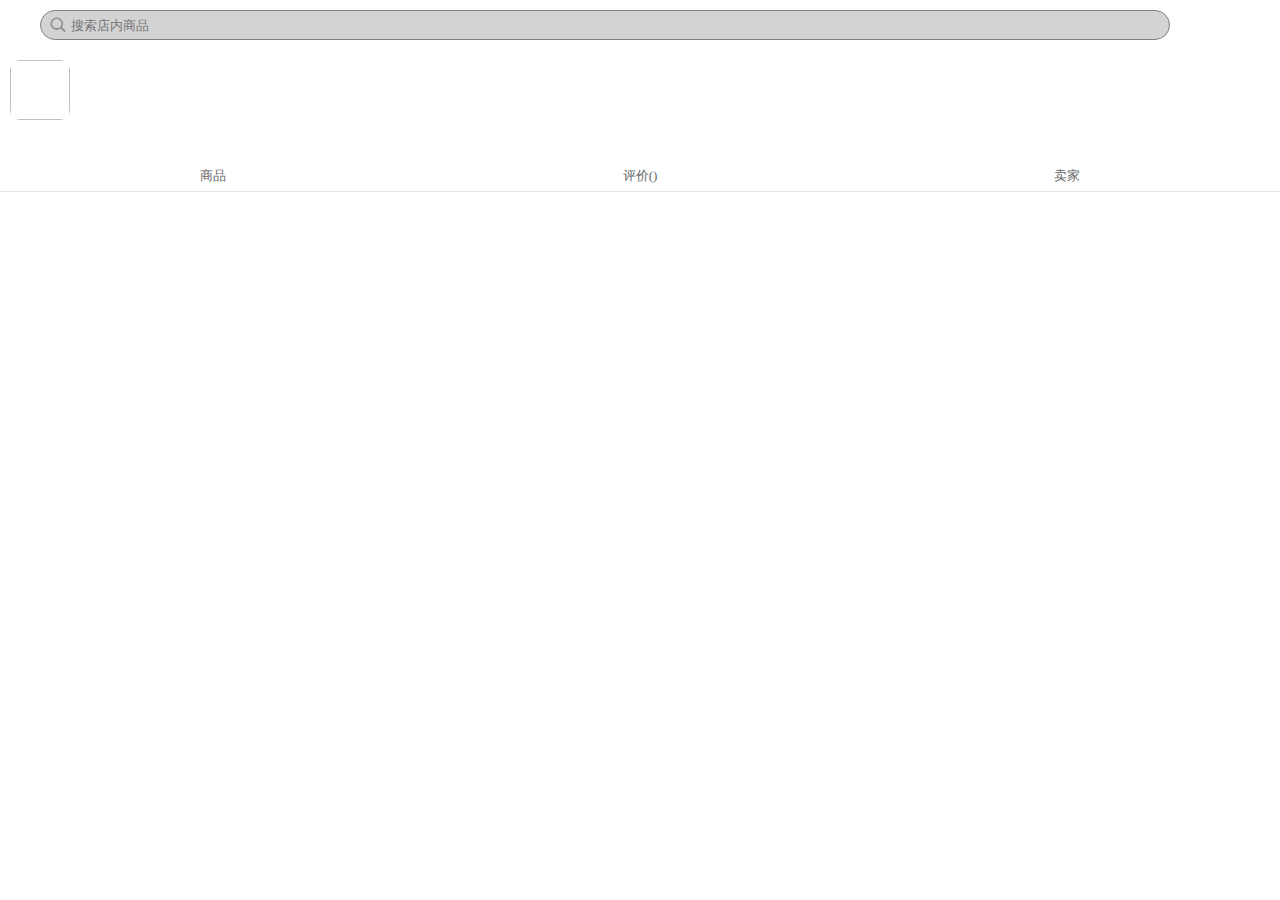
==== index.html @ cdbb6b90 "项目改为移动app" ====
<!DOCTYPE html><html><head><meta charset=utf-8><meta name=viewport content="width=device-width,initial-scale=1,maximum-scale=1,user-scalable=0"><link rel=stylesheet type=text/css href=./static/css/reset.css><title>vue-project</title><link href=/static/css/app.e867275e34f688f08f4c9e8d026b92f0.css rel=stylesheet></head><body><div id=app></div><script type=text/javascript src=/static/js/manifest.2ae2e69a05c33dfc65f8.js></script><script type=text/javascript src=/static/js/vendor.a8c335225a72b630ca48.js></script><script type=text/javascript src=/static/js/app.264965eae5c0afcf4683.js></script></body></html>
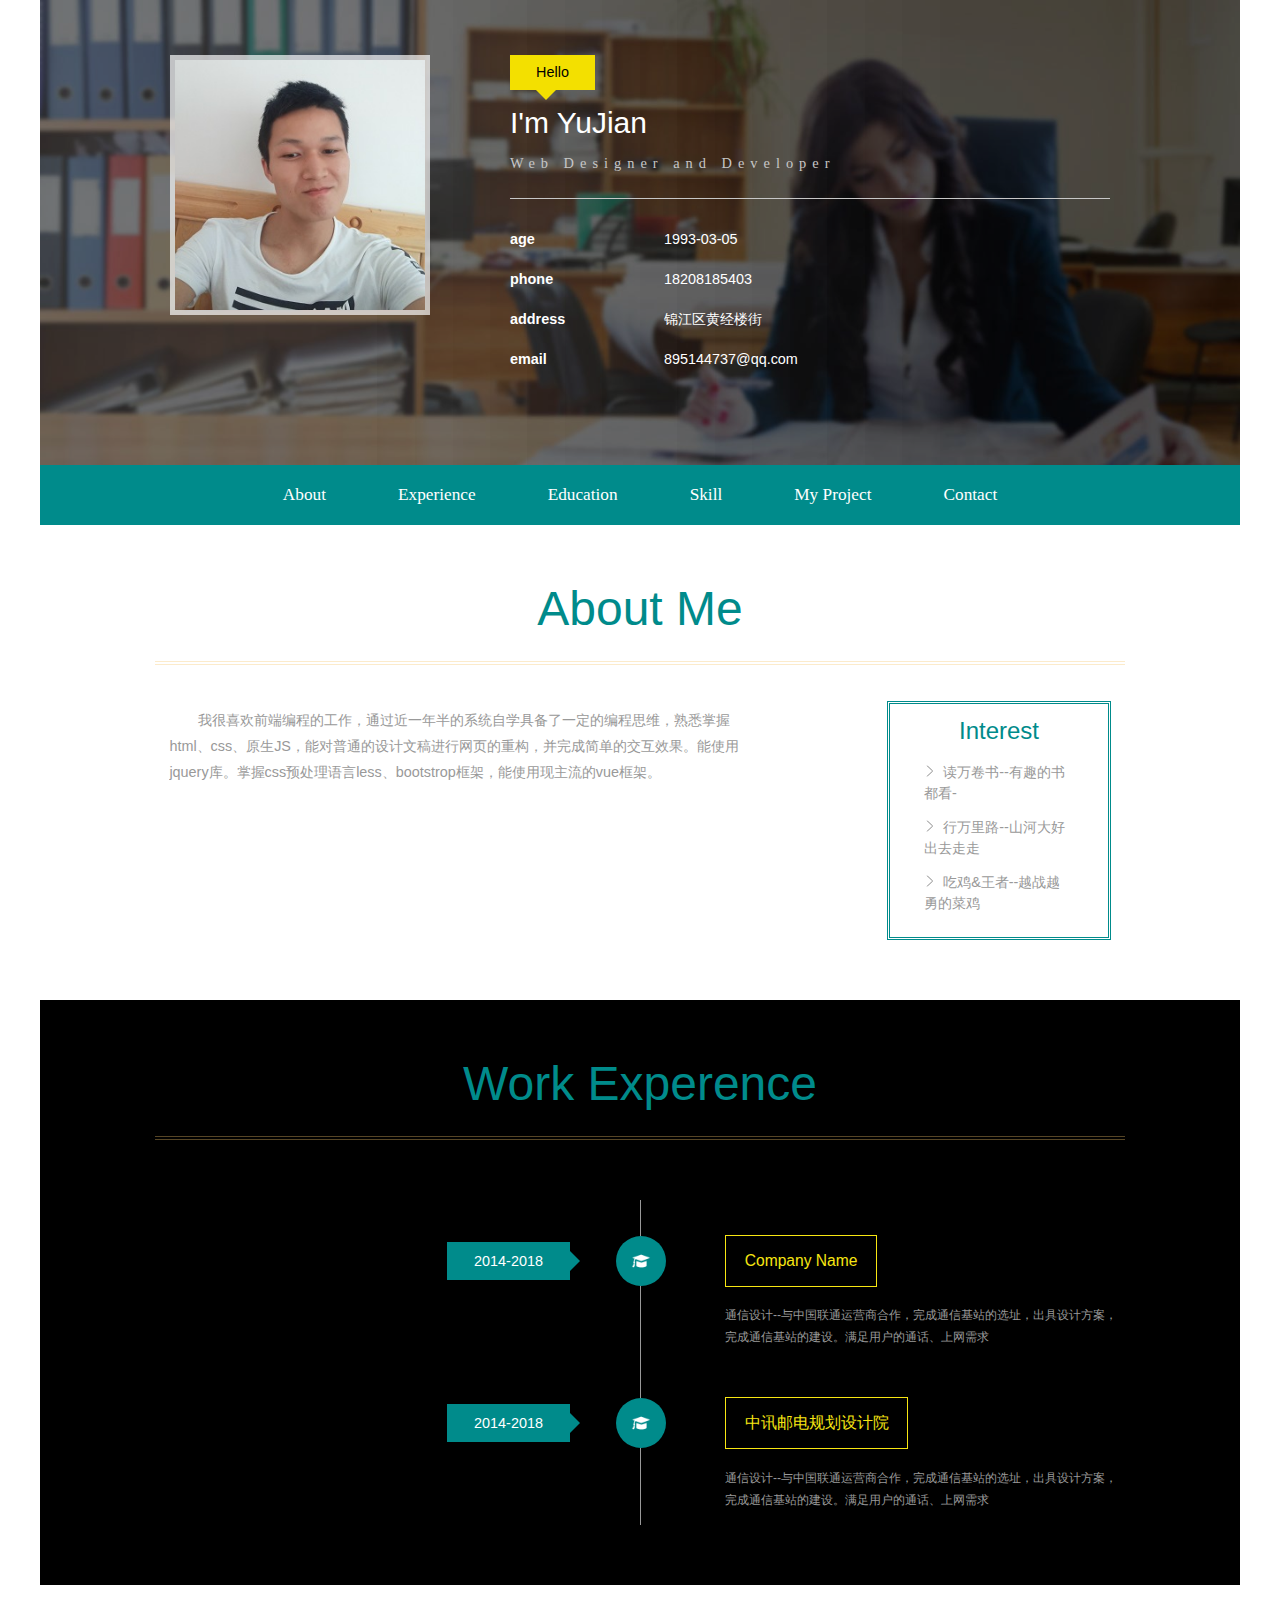
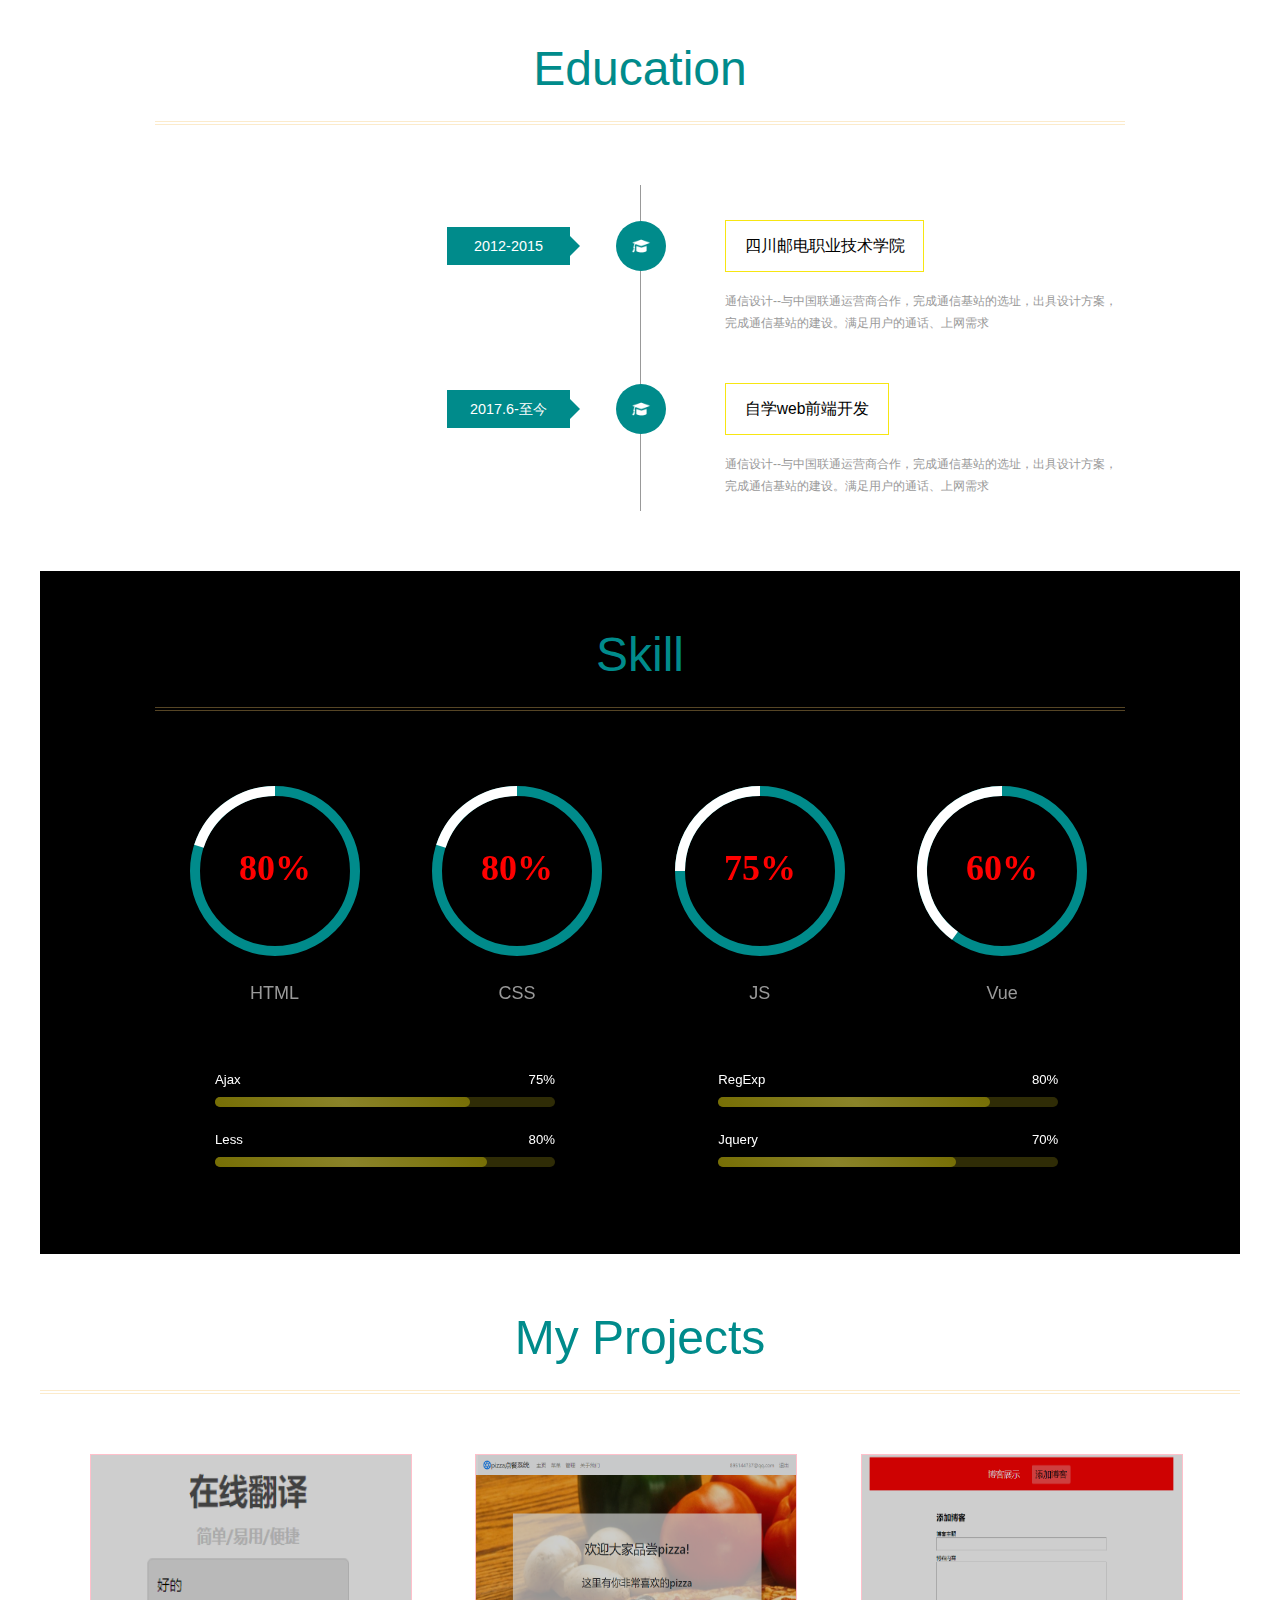
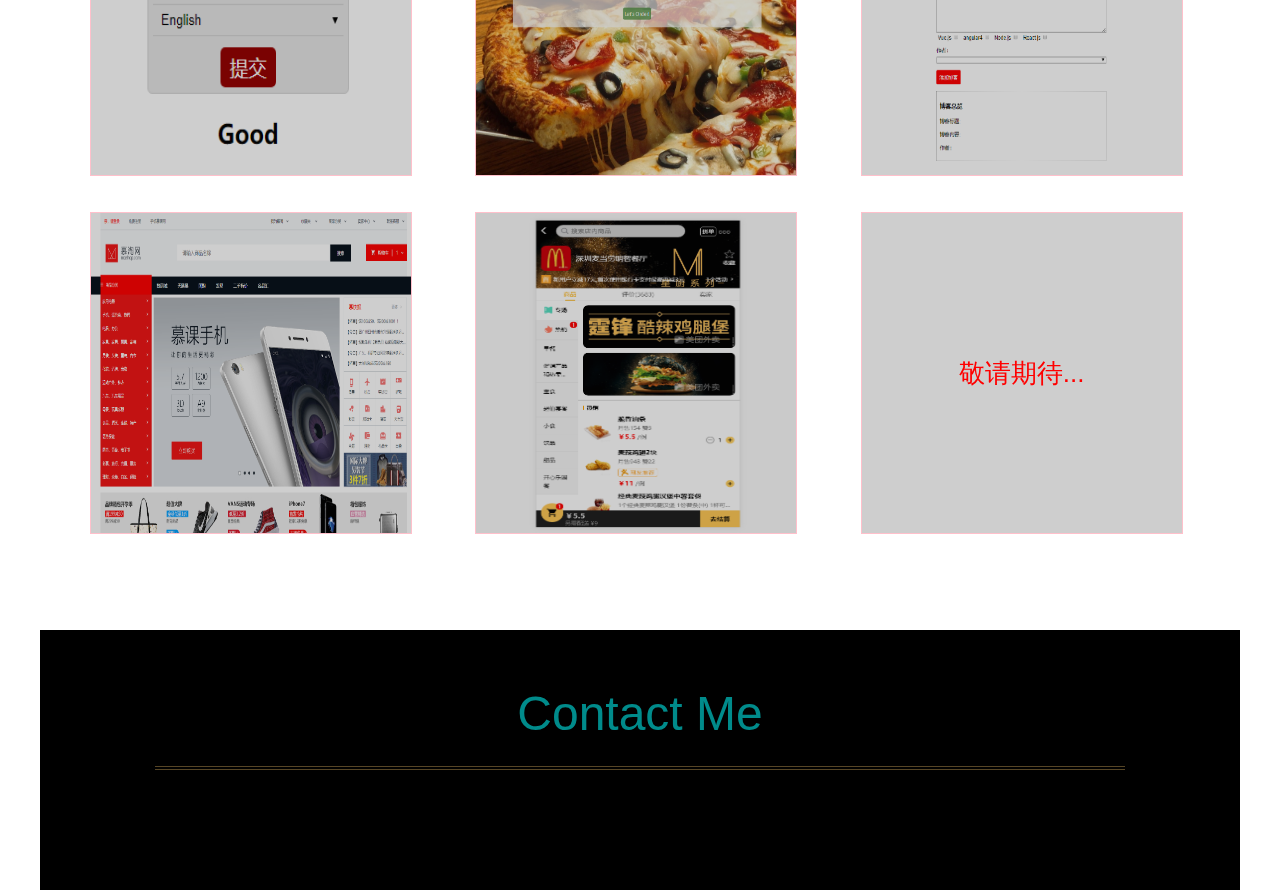
==== commit 133cedff: "是" ====
--- a/index.html
+++ b/index.html
@@ -1 +1,223 @@
-<!DOCTYPE html><html><head><meta charset=utf-8><meta name=viewport content="width=device-width,initial-scale=1,maximum-scale=1,user-scalable=0"><link rel=stylesheet type=text/css href=./static/css/reset.css><title>vue-project</title><link href=/static/css/app.e867275e34f688f08f4c9e8d026b92f0.css rel=stylesheet></head><body><div id=app></div><script type=text/javascript src=/static/js/manifest.2ae2e69a05c33dfc65f8.js></script><script type=text/javascript src=/static/js/vendor.a8c335225a72b630ca48.js></script><script type=text/javascript src=/static/js/app.264965eae5c0afcf4683.js></script></body></html>+<!DOCTYPE html>
+<html lang="en">
+<head>
+	<meta charset="UTF-8">
+	<title>index-1</title>
+	<meta  name="viewport" content="width=device-width,initial-scale=1.0,user-scalable=no"></meta>
+	<link rel="stylesheet" type="text/css" href="css/base.css">
+	<link rel="stylesheet" type="text/css" href="css/css.css">
+</head>
+<body>
+	
+	<div class="banner">
+		<div class="banner-info">
+			<div class="container">
+				<div class="fl header-img">
+					<img src="./image/header-img.jpg">
+				</div>
+				<div class="fr self-message">
+					<h5>Hello</h5>
+					<h3>I'm YuJian</h3>
+					<h6>Web Designer and Developer</h6>
+					<ul class="address-text">
+						<li>
+							<span><b>age</b></span>
+							<span>1993-03-05</span>
+						</li>
+						<li>
+							<span><b>phone</b></span>
+							<span>18208185403</span>
+						</li>
+						<li>
+							<span><b>address</b></span>
+							<span>锦江区黄经楼街</span>
+						</li>
+						<li>
+							<span><b>email</b></span>
+							<span>895144737@qq.com</span>
+						</li>
+					</ul>
+				</div>
+			</div>
+		</div>
+	</div>
+	<div class="nav">
+		<ul class="navbar">
+			<li><a>About</a></li>
+			<li><a>Experience</a></li>
+			<li><a>Education</a></li>
+			<li><a>Skill</a></li>
+			<li><a>My Project</a></li>
+			<li><a>Contact</a></li>
+		</ul>
+	</div>
+	<div class="content">
+		<div class="about">
+			<div class="about-contanier">
+				<h2>About Me</h2>
+				<div class="introduce-parent">
+					<div class="self-introduce fl">我很喜欢前端编程的工作，通过近一年半的系统自学具备了一定的编程思维，熟悉掌握html、css、原生JS，能对普通的设计文稿进行网页的重构，并完成简单的交互效果。能使用jquery库。掌握css预处理语言less、bootstrop框架，能使用现主流的vue框架。</div>
+					<div class="Interest fr">
+						<h3>Interest</h3>
+						<ul class="Interest-list">
+							<li>读万卷书--有趣的书都看-</li>
+							<li>行万里路--山河大好出去走走</li>
+							<li>吃鸡&王者--越战越勇的菜鸡</li>
+						</ul>
+					</div>
+				</div>
+			</div>
+		</div>
+		<div class="experience">
+			<div class="experience-contanier">
+				<h2>Work Experence</h2>
+				<div class="experience-ifo">
+					<div class="experience-fl fl"><span class="fr">
+						2014-2018
+					</span></div>
+					<div class="experience-fr fr">
+						<h5>Company Name
+							<span class="company-icon"></span>
+						</h5>
+						<p>通信设计--与中国联通运营商合作，完成通信基站的选址，出具设计方案，完成通信基站的建设。满足用户的通话、上网需求</p>
+					</div>
+				</div>
+				<div class="experience-ifo">
+					<div class="experience-fl fl"><span class="fr">
+						2014-2018
+					</span></div>
+					<div class="experience-fr fr">
+						<h5>中讯邮电规划设计院
+							<span class="company-icon"></span>
+						</h5>
+						<p>通信设计--与中国联通运营商合作，完成通信基站的选址，出具设计方案，完成通信基站的建设。满足用户的通话、上网需求</p>
+					</div>
+				</div>
+			</div>
+		</div>
+		<div class="Education">
+			<div class="Education-contanier">
+				<h2>Education</h2>
+				<div class="experience-ifo">
+					<div class="experience-fl fl"><span class="fr">
+						2012-2015
+					</span></div>
+					<div class="experience-fr fr">
+						<h5 style="color:black">四川邮电职业技术学院
+							<span class="company-icon"></span>
+						</h5>
+						<p>通信设计--与中国联通运营商合作，完成通信基站的选址，出具设计方案，完成通信基站的建设。满足用户的通话、上网需求</p>
+					</div>
+				</div>
+				<div class="experience-ifo">
+					<div class="experience-fl fl"><span class="fr">
+						2017.6-至今
+					</span></div>
+					<div class="experience-fr fr" >
+						<h5 style="color:black">自学web前端开发
+							<span class="company-icon"></span>
+						</h5>
+						<p>通信设计--与中国联通运营商合作，完成通信基站的选址，出具设计方案，完成通信基站的建设。满足用户的通话、上网需求</p>
+					</div>
+				</div>
+			</div>
+		</div>
+		<div class="skill">
+			<div class="skill-contanier">
+				<h2>Skill</h2>
+				<ul class="skill-list">
+					<li>
+						<canvas id="html">您的浏览器不支持canvas标签。</canvas>
+						<p>HTML</p>
+					</li>
+					<li>
+						<canvas id="css">您的浏览器不支持canvas标签。</canvas>
+						<p>CSS</p>
+					</li>
+					<li>
+						<canvas id="JS">您的浏览器不支持canvas标签。</canvas>
+						<p>JS</p>
+					</li><!-- 
+					<li>
+						<canvas id="less">您的浏览器不支持canvas标签。</canvas>
+						<p>Less</p>
+					</li>
+					<li>
+						<canvas id="ajax">您的浏览器不支持canvas标签。</canvas>
+						<p>Ajax</p>
+					</li>
+					<li>
+						<canvas id="jquery">您的浏览器不支持canvas标签。</canvas>
+						<p>Jquery</p>
+					</li> -->
+					<li>
+						<canvas id="vue">您的浏览器不支持canvas标签。</canvas>
+						<p>Vue</p>
+					</li>
+				</ul>
+				<ul class="other-skill">
+					<li>
+						<p>
+							<span class="fl">Ajax</span>
+							<span class="fr">75%</span>
+						</p>
+						<div class="health">
+							<div class="son" id="ajax"></div>
+						</div>
+					</li>
+					<li>
+						<p>
+							<span class="fl">RegExp</span>
+							<span class="fr">80%</span>
+						</p>
+						<div class="health">
+							<div class="son" id="regexp"></div>
+						</div>
+					</li>
+					<li>
+						<p>
+							<span class="fl">Less</span>
+							<span class="fr">80%</span>
+						</p>
+						<div class="health">
+							<div class="son" id="less"></div>
+						</div>
+					</li>
+					<li>
+						<p>
+							<span class="fl">Jquery</span>
+							<span class="fr">70%</span>
+						</p>
+						<div class="health">
+							<div class="son" id="jquery"></div>
+						</div>
+					</li>
+				</ul>
+			</div>
+		</div>
+		<div class="project">
+			<div class="project-contanier">
+				<h2>My Projects</h2>
+				<ul class="project-list">
+					<li class="translate-wrapper project-item"><a href="./mutao/index.html"></a></li>
+					<li class="ordering-wrapper project-item"><a href="./translate/index.html"></a></li>
+					<li class="blog-wrapper project-item"><a href="./haha.html"></a></li>
+					<li class="mutao-wrapper project-item"><a href="./haha.html"></a></li>
+					<li class="MeiTuan-wrapper project-item"><a href="./haha.html"></a></li>
+					<li class="more"><a href="#">
+						<span>敬请期待...</span></a>
+					</li>
+				</ul>
+			</div>
+		</div>
+		<div class="contact">
+			<div class="contact-contanier">
+				<h2>Contact Me</h2>
+			</div>
+		</div>
+	</div>
+	<script type="text/javascript" src="js/jquery-3.2.1.js"></script>
+	<script type="text/javascript" src="js/js.js"></script>
+	<script type="text/javascript" src="./js/skillCircle.js"></script>
+</body>
+</html>--- a/css/base.css
+++ b/css/base.css
@@ -0,0 +1,73 @@
+/*css reset*/
+	/*清除内外边距*/
+	body, h1, h2, h3, h4, h5, h6, p, hr, /*结构元素*/
+	ul, ol, li, dl, dt, dd, /*列表元素*/
+	form, fieldset, legend, input, button, select, textarea, /*表单元素*/
+	th, td, /*表格元素*/
+	pre {
+		padding: 0;
+		margin: 0;
+	}
+	body{
+		font-family: 'Roboto Condensed', sans-serif;
+	}
+
+	/*重置默认样式*/
+	body, button, input, select, textarea {
+		/*font: 12px/1 微软雅黑, Tahoma, Helvetica, Arial, 宋体, sans-serif;*/
+		color: #333;
+		font: 12px/1 "Microsoft YaHei", Tahoma, Helvetica, Arial, SimSun, sans-serif;
+	}
+	h1, h2, h3, h4, h5, h6 {
+		font-size: 100%;
+		font-weight: normal;
+	}
+	em, i {
+		font-style: normal;
+	}
+
+	a {
+		text-decoration: none;
+	}
+	li {
+		list-style-type: none;
+		vertical-align: top;
+	}
+	img {
+		border: none;
+		/*display: block;*/
+		vertical-align: top;
+	}
+	textarea {
+		overflow: auto;
+		resize: none;
+	}
+	table {
+		border-spacing: 0;
+		border-collapse: collapse;
+	}
+
+/*常用公共样式*/
+	.fl {
+		float: left;
+	}
+	.fr {
+		float: right;
+	}
+	.cf:before,
+	.cf:after {
+		content: " ";
+		display: table;
+		
+	}
+	.cf:after {
+		clear: both;
+	}
+	.cf {
+		*zoom: 1;
+	}
+    
+    button{
+    	border: none;
+    	outline: none;
+    }--- a/css/css.css
+++ b/css/css.css
@@ -0,0 +1,472 @@
+.body{
+	background: pink;
+	
+}
+.banner{
+	width: 1200px;
+	height: 465px;
+	background:url('../image/a.jpg') no-repeat center 0px;
+	background-size: cover;
+	position: relative;
+	margin: 0 auto;
+}
+.banner-info{
+	width: 100%;
+	padding: 55px 0;
+	height: 355px;
+	background: url('../image/dott.png') 0px 0px;
+	background-size: cover;
+	position: absolute;
+}
+.banner-info .container{
+	width: 940px;
+	margin: 0 auto;
+	height: 355px;
+}
+.container .header-img img{
+   width: 250px;
+   height: 250px;
+   border: 5px solid rgba(255, 255, 255, 0.68);
+}
+.container .self-message{
+	width: 600px;
+	padding-left: 50px;
+	height: 355px;
+	color: white;
+}
+.container .self-message h5{
+	font-size: 1.2em;
+	text-align: center;
+	width: 85px;
+	height: 35px;
+	line-height: 35px;
+	color: black;
+	background: #F3E000;
+	position: relative;
+}
+.container .self-message h5:before{
+	content: "";
+	width: 0px;
+	height: 0px;
+	border:10px solid transparent;
+	border-top:10px solid #F3E000;
+	position: absolute;
+	top: 35px;
+}
+.container .self-message h3{
+	font-size: 2.5em;
+	margin-top: 18px;
+	height: 38px;
+}
+.container .self-message h6{
+	font-family: 'Overlock', cursive;
+	font-size: 1.2em;    
+	letter-spacing: 6px;
+	margin-top: 10px;
+	color: #C7C7C7;
+}
+.container .self-message .address-text{
+    padding-top: 20px;
+	margin-top: 28px;
+	border-top:1px solid #C7C7C7;
+}
+.address-text li{
+	height: 40px;
+	line-height: 40px;
+	font-size: 1.2em;
+}
+.address-text li b{
+	display: inline-block;
+	width: 150px;
+}
+.address-text li:last-child{
+	color: #fff;
+}
+
+.nav{
+	
+	margin: 0 auto;
+	width: 1200px;
+	height: 60px;
+	color: white;
+	font-size: 1.2em;
+	background: #008B8B;
+}
+.nav .navbar{
+    width: 940px;
+    margin: 0 auto;
+    text-align: center;
+}
+.nav .navbar li{
+    line-height: 60px;
+    display: inline-block;
+}
+.nav .navbar li a{
+    display: inline-block; 
+    height: 60px;
+	line-height: 60px;
+    padding: 0 34px;
+    font-size: 1.2em;
+    font-family: 'Overlock', cursive;
+    position: relative;
+}
+.nav .navbar li:hover a{
+	color: #008B8B;
+	background: white;
+	border-radius: 5px;
+	transform: scale(0.8);
+    transition: all 0.5s;
+}
+
+
+.content{
+	width: 1200px;
+
+	margin: 0 auto;
+}
+.about{
+	padding: 5em 0;
+}
+.about-contanier{
+	width: 970px;
+	margin:0 auto;
+}
+.about-contanier h2{
+	font-size: 4em;
+    text-align: center;
+    height: 76px;
+    color: #008B8B;
+    border-bottom: 4px double rgba(247, 197, 106, 0.35);
+}
+.about-contanier .self-introduce{
+	width: 590px;
+	margin-top: 3em;
+	font-size: 1.2em;
+    line-height: 1.8em;
+    color: #999;
+    text-indent: 2em;
+}
+.about-contanier .introduce-parent{
+	overflow: hidden;
+	margin:0 1.2em;
+}
+.about-contanier .Interest{
+	margin-top: 3em;
+	width: 150px;
+	border:3px double #008B8B;
+	padding: 1em 2.8em;
+	
+}
+.about-contanier .Interest h3{
+    font-size: 2em;
+    text-align: center;
+    color: #008B8B;
+    line-height: 30px;
+}
+.about-contanier .Interest-list li{
+	color: #999;
+    margin: 1em 0;
+    font-size: 1.2em;
+}
+.about-contanier .Interest-list li:before{
+	content: url('../image/右.png');
+	font-size: bold;
+	margin-right: 0.5em;
+	line-height: 1.8em;
+}
+
+.experience{
+	width: 100%;
+	background: black;
+	padding: 5em 0;
+}
+.experience .experience-contanier{
+	width: 970px;
+	margin: 0 auto;
+	/*background: pink;*/
+}
+.experience-contanier h2{
+	font-size: 4em;
+    text-align: center;
+    height: 76px;
+    color: #008B8B;
+    margin-bottom: 60px;
+    border-bottom: 4px double rgba(247, 197, 106, 0.35);
+}
+.experience-ifo{
+	/*height: 200px;*/
+	overflow: hidden;
+}
+.experience-ifo .experience-fl{
+	width: 50%;
+	padding: 42px 70px 0 0;  
+    font-size: 1.2em;
+    display: inline-block;
+    color: #fff;
+    box-sizing: border-box;
+}
+.experience-ifo .experience-fl span{
+	background: darkcyan;
+	width: 123px;
+	height: 38px;
+	text-align: center;
+	line-height: 38px;
+	position: relative;
+}
+.experience-ifo .experience-fl span:after{
+	content: "";
+	border: 10px solid transparent;
+	border-left: 10px solid darkcyan;
+	/*float: right;*/
+	position: absolute;
+	right: -20px;
+	top: 9px;
+	
+}
+.experience-ifo .experience-fr{
+	padding: 35px 0 14px 84px;
+	width: 50%;
+	display: inline-block;
+    box-sizing: border-box;
+    border-left: 1px solid #999;
+}
+.experience-ifo .experience-fr h5{
+	font-size: 1.3em;
+	line-height: 50px;
+    color: #F7E612;
+    margin-bottom: .5em;
+    border: 1px solid #F7E612;
+    display: inline-block;
+    padding: 0 1.2em;
+    margin-bottom: 1.2em;
+    position: relative;
+}
+.experience-fr .company-icon{
+	width: 50px;
+	height: 50px;
+	border-radius: 25px;
+	position: absolute;
+	left: -110px;
+	top: 0px;
+	background: darkcyan url('../image/gongsixingxi.png') no-repeat center;
+	background-size: 20px 20px;
+}
+.experience-ifo:hover .company-icon{
+    transform: scale(1.2);
+    transition: all 0.5s;
+}
+
+.experience-ifo .experience-fr p{
+	color: #999;
+    line-height: 1.8em;
+}
+/*
+.experience-ifo .experience-fl h5{
+	font-size: 1.3em;
+	line-height: 50px;
+    color: #F7E612;
+    margin-bottom: .5em;
+    border: 1px solid #F7E612;
+    display: inline-block;
+    padding: 0 1.2em;
+    margin-bottom: 1.2em;
+    position: relative;
+}
+.experience-fr span{
+	background: darkcyan;
+	width: 123px;
+	height: 38px;
+	text-align: center;
+	line-height: 38px;
+	position: relative;
+}*/
+
+.Education{
+	width: 100%;
+	/*background: black;*/
+	padding: 5em 0;
+}
+.Education .Education-contanier{
+	width: 970px;
+	margin: 0 auto;
+	/*background: pink;*/
+}
+.Education-contanier h2{
+	font-size: 4em;
+    text-align: center;
+    height: 76px;
+    color: #008B8B;
+    margin-bottom: 60px;
+    border-bottom: 4px double rgba(247, 197, 106, 0.35);
+}
+
+.experience-fr .company-icon{
+	width: 50px;
+	height: 50px;
+	border-radius: 25px;
+	position: absolute;
+	left: -110px;
+	top: 0px;
+	background: darkcyan url('../image/Education experience.png') no-repeat center;
+	background-size: 20px 20px;
+}
+
+
+.skill{
+	width: 100%;
+	background: black;
+	padding: 5em 0;
+}
+.skill .skill-contanier{
+	width: 970px;
+	margin: 0 auto;
+	/*background: pink;*/
+}
+.skill-contanier h2{
+	font-size: 4em;
+    text-align: center;
+    height: 76px;
+    color: #008B8B;
+    margin-bottom: 60px;
+    border-bottom: 4px double rgba(247, 197, 106, 0.35);
+}
+.skill-contanier .skill-list li{
+    display: inline-block;
+    width: 200px;
+    margin: 0 19.6px;
+}
+.skill-contanier .skill-list li p{
+	line-height: 40px;
+	text-align: center;
+	font-size: 1.5em;
+	color: #999;
+}
+.skill-contanier .other-skill{
+	padding:5em 5em 0 5em;
+}
+.skill-contanier .other-skill li{
+	display: inline-block;
+	width: 40%;/*
+	padding: 0 2em;*/
+	margin-bottom: 2.2em;
+}
+.skill-contanier .other-skill li p{
+	height: 16px;
+	margin-bottom: 0.6em;
+	font-size: 1.1em;
+    color: #fff;
+}
+.skill-contanier .other-skill li:nth-child(2),.skill-contanier .other-skill li:nth-child(4){
+	margin-left: 160px;
+}
+.skill-contanier .other-skill li .health{
+	height: 10px;
+	background: #2f2c06;
+	border-radius: 5px;
+	position: relative;
+}
+.skill-contanier .other-skill li .health .son{
+	position: absolute;
+	/*width: 80%;*/
+	height: 10px;
+	border-radius: 5px;
+/*	background-image:linear-gradient(45deg,#766e04,#8a8329,#766e04);*/
+}
+
+
+.project{
+	width: 100%;
+	padding: 5em 0;
+}
+.project .project-contanier{
+	width: 1200px;
+	margin: 0 auto;
+}
+.project-contanier h2{
+	font-size: 4em;
+    text-align: center;
+    height: 76px;
+    color: #008B8B;
+    margin-bottom: 60px;
+    border-bottom: 4px double rgba(247, 197, 106, 0.35);
+}
+.project-list{
+	padding: 0 20px;
+}
+.project-list li{
+	display: inline-block;
+	border: 1px solid pink;
+    width: 320px;
+    height: 320px;
+    margin: 0 30px 36px;
+    background-size: 100% 100%;
+    position: relative;
+/*    transform: translate(50% 50%);*/
+}
+.project-list li a{
+	background: rgba(10,10,10,.2);
+	display: inline-block;
+	width: 100%;
+	height: 100%;
+}
+
+.translate-wrapper{
+    background:url("../image/translate.png") no-repeat center center;
+}
+.ordering-wrapper{
+	background:url("../image/ordering.png") no-repeat center center;
+}
+.blog-wrapper{
+	background:url("../image/blog.png") no-repeat center center;
+}
+.MeiTuan-wrapper{
+	background:url("../image/MeiTuan.png") no-repeat center center;
+}
+.mutao-wrapper{
+	background:url("../image/mutao.png") no-repeat center center;
+}
+.project-list .more{
+	text-align: center;
+    
+}
+.project-list .more span{
+	display: inline-block;
+	line-height: 320px;
+    font-size: 26px;
+    color: red;
+}
+
+
+.contact{
+	width: 100%;
+	background: black;
+	padding: 5em 0;
+}
+.contact .contact-contanier{
+	width: 970px;
+	margin: 0 auto;
+	/*background: pink;*/
+}
+.contact-contanier h2{
+	font-size: 4em;
+    text-align: center;
+    height: 76px;
+    color: #008B8B;
+    margin-bottom: 60px;
+    border-bottom: 4px double rgba(247, 197, 106, 0.35);
+}
+
+
+
+
+
+
+
+
+
+
+
+
+
+
+
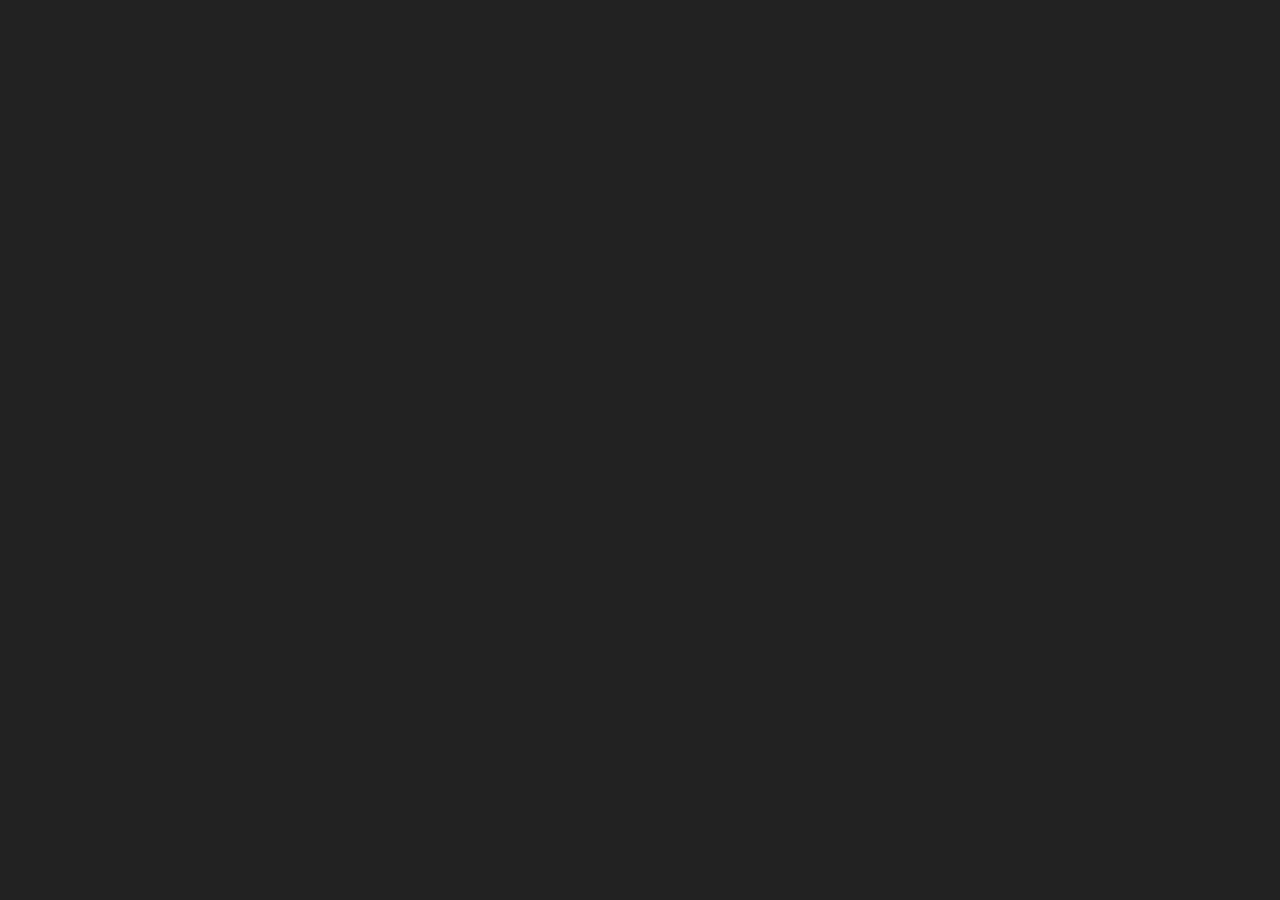
==== commit 71b13c15: "updata" ====
--- a/index.html
+++ b/index.html
@@ -1,223 +1 @@
-<!DOCTYPE html>
-<html lang="en">
-<head>
-	<meta charset="UTF-8">
-	<title>index-1</title>
-	<meta  name="viewport" content="width=device-width,initial-scale=1.0,user-scalable=no"></meta>
-	<link rel="stylesheet" type="text/css" href="css/base.css">
-	<link rel="stylesheet" type="text/css" href="css/css.css">
-</head>
-<body>
-	
-	<div class="banner">
-		<div class="banner-info">
-			<div class="container">
-				<div class="fl header-img">
-					<img src="./image/header-img.jpg">
-				</div>
-				<div class="fr self-message">
-					<h5>Hello</h5>
-					<h3>I'm YuJian</h3>
-					<h6>Web Designer and Developer</h6>
-					<ul class="address-text">
-						<li>
-							<span><b>age</b></span>
-							<span>1993-03-05</span>
-						</li>
-						<li>
-							<span><b>phone</b></span>
-							<span>18208185403</span>
-						</li>
-						<li>
-							<span><b>address</b></span>
-							<span>锦江区黄经楼街</span>
-						</li>
-						<li>
-							<span><b>email</b></span>
-							<span>895144737@qq.com</span>
-						</li>
-					</ul>
-				</div>
-			</div>
-		</div>
-	</div>
-	<div class="nav">
-		<ul class="navbar">
-			<li><a>About</a></li>
-			<li><a>Experience</a></li>
-			<li><a>Education</a></li>
-			<li><a>Skill</a></li>
-			<li><a>My Project</a></li>
-			<li><a>Contact</a></li>
-		</ul>
-	</div>
-	<div class="content">
-		<div class="about">
-			<div class="about-contanier">
-				<h2>About Me</h2>
-				<div class="introduce-parent">
-					<div class="self-introduce fl">我很喜欢前端编程的工作，通过近一年半的系统自学具备了一定的编程思维，熟悉掌握html、css、原生JS，能对普通的设计文稿进行网页的重构，并完成简单的交互效果。能使用jquery库。掌握css预处理语言less、bootstrop框架，能使用现主流的vue框架。</div>
-					<div class="Interest fr">
-						<h3>Interest</h3>
-						<ul class="Interest-list">
-							<li>读万卷书--有趣的书都看-</li>
-							<li>行万里路--山河大好出去走走</li>
-							<li>吃鸡&王者--越战越勇的菜鸡</li>
-						</ul>
-					</div>
-				</div>
-			</div>
-		</div>
-		<div class="experience">
-			<div class="experience-contanier">
-				<h2>Work Experence</h2>
-				<div class="experience-ifo">
-					<div class="experience-fl fl"><span class="fr">
-						2014-2018
-					</span></div>
-					<div class="experience-fr fr">
-						<h5>Company Name
-							<span class="company-icon"></span>
-						</h5>
-						<p>通信设计--与中国联通运营商合作，完成通信基站的选址，出具设计方案，完成通信基站的建设。满足用户的通话、上网需求</p>
-					</div>
-				</div>
-				<div class="experience-ifo">
-					<div class="experience-fl fl"><span class="fr">
-						2014-2018
-					</span></div>
-					<div class="experience-fr fr">
-						<h5>中讯邮电规划设计院
-							<span class="company-icon"></span>
-						</h5>
-						<p>通信设计--与中国联通运营商合作，完成通信基站的选址，出具设计方案，完成通信基站的建设。满足用户的通话、上网需求</p>
-					</div>
-				</div>
-			</div>
-		</div>
-		<div class="Education">
-			<div class="Education-contanier">
-				<h2>Education</h2>
-				<div class="experience-ifo">
-					<div class="experience-fl fl"><span class="fr">
-						2012-2015
-					</span></div>
-					<div class="experience-fr fr">
-						<h5 style="color:black">四川邮电职业技术学院
-							<span class="company-icon"></span>
-						</h5>
-						<p>通信设计--与中国联通运营商合作，完成通信基站的选址，出具设计方案，完成通信基站的建设。满足用户的通话、上网需求</p>
-					</div>
-				</div>
-				<div class="experience-ifo">
-					<div class="experience-fl fl"><span class="fr">
-						2017.6-至今
-					</span></div>
-					<div class="experience-fr fr" >
-						<h5 style="color:black">自学web前端开发
-							<span class="company-icon"></span>
-						</h5>
-						<p>通信设计--与中国联通运营商合作，完成通信基站的选址，出具设计方案，完成通信基站的建设。满足用户的通话、上网需求</p>
-					</div>
-				</div>
-			</div>
-		</div>
-		<div class="skill">
-			<div class="skill-contanier">
-				<h2>Skill</h2>
-				<ul class="skill-list">
-					<li>
-						<canvas id="html">您的浏览器不支持canvas标签。</canvas>
-						<p>HTML</p>
-					</li>
-					<li>
-						<canvas id="css">您的浏览器不支持canvas标签。</canvas>
-						<p>CSS</p>
-					</li>
-					<li>
-						<canvas id="JS">您的浏览器不支持canvas标签。</canvas>
-						<p>JS</p>
-					</li><!-- 
-					<li>
-						<canvas id="less">您的浏览器不支持canvas标签。</canvas>
-						<p>Less</p>
-					</li>
-					<li>
-						<canvas id="ajax">您的浏览器不支持canvas标签。</canvas>
-						<p>Ajax</p>
-					</li>
-					<li>
-						<canvas id="jquery">您的浏览器不支持canvas标签。</canvas>
-						<p>Jquery</p>
-					</li> -->
-					<li>
-						<canvas id="vue">您的浏览器不支持canvas标签。</canvas>
-						<p>Vue</p>
-					</li>
-				</ul>
-				<ul class="other-skill">
-					<li>
-						<p>
-							<span class="fl">Ajax</span>
-							<span class="fr">75%</span>
-						</p>
-						<div class="health">
-							<div class="son" id="ajax"></div>
-						</div>
-					</li>
-					<li>
-						<p>
-							<span class="fl">RegExp</span>
-							<span class="fr">80%</span>
-						</p>
-						<div class="health">
-							<div class="son" id="regexp"></div>
-						</div>
-					</li>
-					<li>
-						<p>
-							<span class="fl">Less</span>
-							<span class="fr">80%</span>
-						</p>
-						<div class="health">
-							<div class="son" id="less"></div>
-						</div>
-					</li>
-					<li>
-						<p>
-							<span class="fl">Jquery</span>
-							<span class="fr">70%</span>
-						</p>
-						<div class="health">
-							<div class="son" id="jquery"></div>
-						</div>
-					</li>
-				</ul>
-			</div>
-		</div>
-		<div class="project">
-			<div class="project-contanier">
-				<h2>My Projects</h2>
-				<ul class="project-list">
-					<li class="translate-wrapper project-item"><a href="./mutao/index.html"></a></li>
-					<li class="ordering-wrapper project-item"><a href="./translate/index.html"></a></li>
-					<li class="blog-wrapper project-item"><a href="./haha.html"></a></li>
-					<li class="mutao-wrapper project-item"><a href="./haha.html"></a></li>
-					<li class="MeiTuan-wrapper project-item"><a href="./haha.html"></a></li>
-					<li class="more"><a href="#">
-						<span>敬请期待...</span></a>
-					</li>
-				</ul>
-			</div>
-		</div>
-		<div class="contact">
-			<div class="contact-contanier">
-				<h2>Contact Me</h2>
-			</div>
-		</div>
-	</div>
-	<script type="text/javascript" src="js/jquery-3.2.1.js"></script>
-	<script type="text/javascript" src="js/js.js"></script>
-	<script type="text/javascript" src="./js/skillCircle.js"></script>
-</body>
-</html>+<!DOCTYPE html><html><head><meta charset=utf-8><meta name=viewport content="width=device-width,initial-scale=1"><title>vue-music</title><link href=static/css/app.780893daacb0034d453005b179e05594.css rel=stylesheet></head><body><div id=app></div><script type=text/javascript src=static/js/manifest.8f88b5fcba1719d075c2.js></script><script type=text/javascript src=static/js/vendor.08ee46533a9db55e8581.js></script><script type=text/javascript src=static/js/app.033a4ae95dd68a2b2382.js></script></body></html>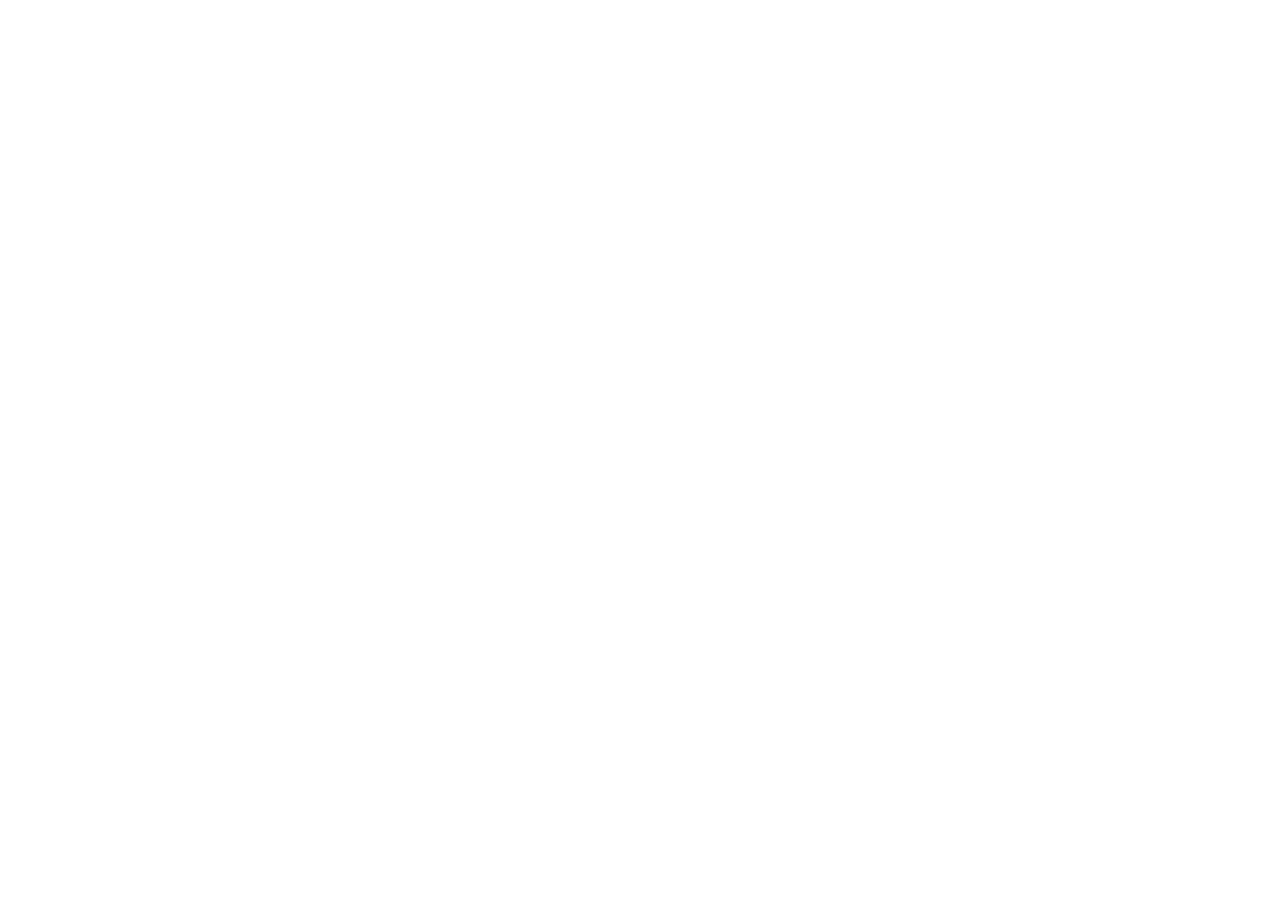
==== commit 4ed3c8bf: "m" ====
--- a/index.html
+++ b/index.html
@@ -1 +1 @@
-<!DOCTYPE html><html><head><meta charset=utf-8><meta name=viewport content="width=device-width,initial-scale=1"><title>vue-music</title><link href=static/css/app.780893daacb0034d453005b179e05594.css rel=stylesheet></head><body><div id=app></div><script type=text/javascript src=static/js/manifest.8f88b5fcba1719d075c2.js></script><script type=text/javascript src=static/js/vendor.08ee46533a9db55e8581.js></script><script type=text/javascript src=static/js/app.033a4ae95dd68a2b2382.js></script></body></html>+<!DOCTYPE html><html><head><meta charset=utf-8><meta name=viewport content="width=device-width,initial-scale=1"><title>vue-music</title><link href=static/css/app.1c8f2c21b5bda918159e8591ee95ad42.css rel=stylesheet></head><body><div id=app></div><script type=text/javascript src=static/js/manifest.8f88b5fcba1719d075c2.js></script><script type=text/javascript src=static/js/vendor.08ee46533a9db55e8581.js></script><script type=text/javascript src=static/js/app.a3e091ea8d4f89c21e55.js></script></body></html>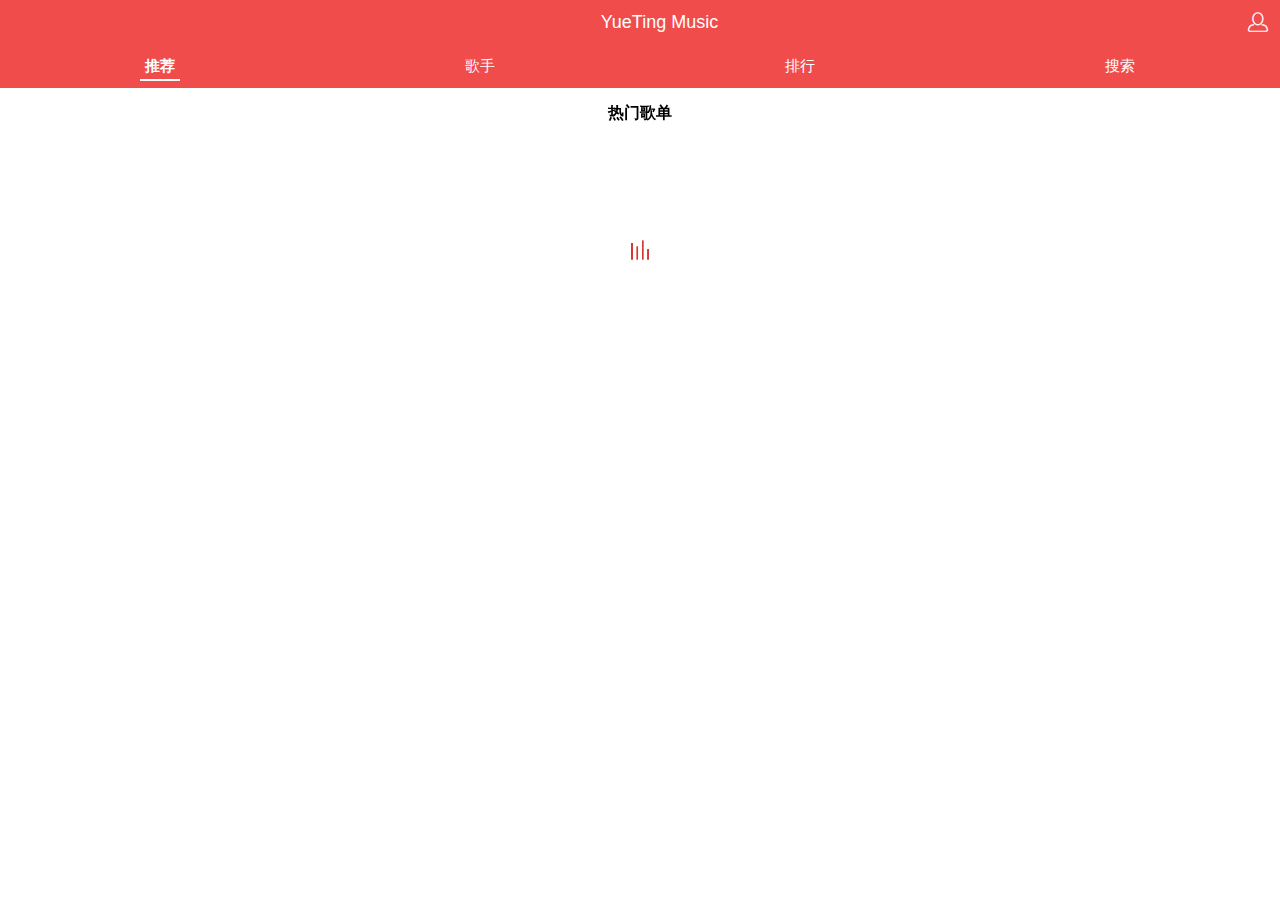
==== commit 38ae741d: "ss" ====
--- a/index.html
+++ b/index.html
@@ -1 +1 @@
-<!DOCTYPE html><html><head><meta charset=utf-8><meta name=viewport content="width=device-width,initial-scale=1"><title>vue-music</title><link href=static/css/app.1c8f2c21b5bda918159e8591ee95ad42.css rel=stylesheet></head><body><div id=app></div><script type=text/javascript src=static/js/manifest.8f88b5fcba1719d075c2.js></script><script type=text/javascript src=static/js/vendor.08ee46533a9db55e8581.js></script><script type=text/javascript src=static/js/app.a3e091ea8d4f89c21e55.js></script></body></html>+<!DOCTYPE html><html><head><meta charset=utf-8><meta name=viewport content="width=device-width,initial-scale=1"><title>vue-music</title><script type=text/javascript src=./static/config.js></script><link href=./static/css/app.258aff93d773f8898123d863c8d77309.css rel=stylesheet></head><body><div id=app></div><script type=text/javascript src=./static/js/manifest.830c95bd2edab3cbb114.js></script><script type=text/javascript src=./static/js/vendor.b71807475db77743d2b3.js></script><script type=text/javascript src=./static/js/app.36c9028b552432b5b0b1.js></script></body></html>